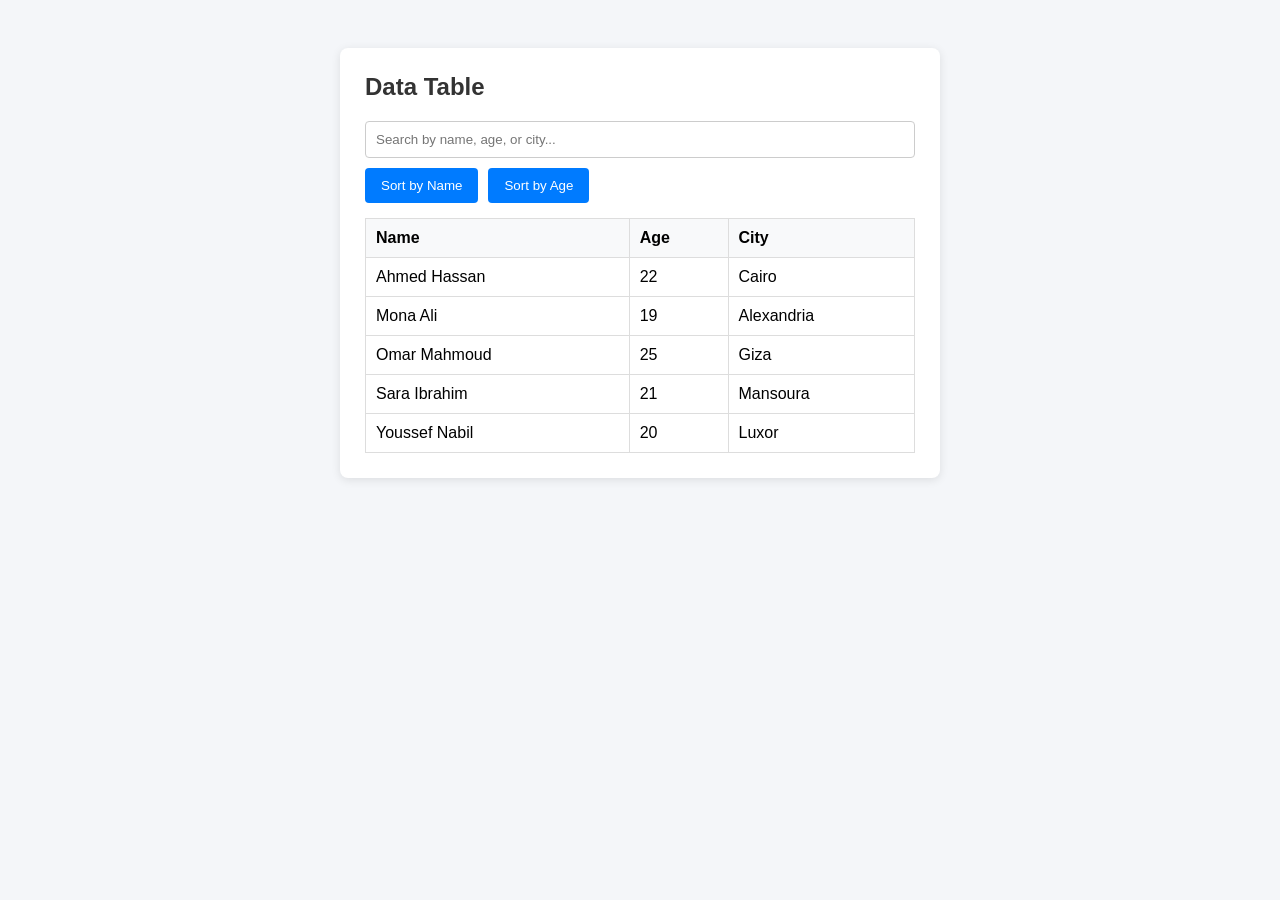
==== data.html @ 94228a3a "task" ====
<!DOCTYPE html>
<html lang="en">
<head>
  <meta charset="UTF-8">
  <meta name="viewport" content="width=device-width, initial-scale=1.0">
  <title>Data Table with Search & Sort</title>
  <link rel="stylesheet" href="style.css">
</head>
<body>
  <div class="container">
    <h2>Data Table</h2>
    
    <div class="controls">
      <input type="text" id="searchInput" placeholder="Search by name, age, or city...">
      <div class="btn-group">
        <button id="sortNameBtn">Sort by Name</button>
        <button id="sortAgeBtn">Sort by Age</button>
      </div>
    </div>

    <table>
      <thead>
        <tr>
          <th>Name</th>
          <th>Age</th>
          <th>City</th>
        </tr>
      </thead>
      <tbody id="tableBody">
      </tbody>
    </table>
  </div>

  <script>
    // Array of objects
    let data = [
      { name: "Ahmed Hassan", age: 22, city: "Cairo" },
      { name: "Mona Ali", age: 19, city: "Alexandria" },
      { name: "Omar Mahmoud", age: 25, city: "Giza" },
      { name: "Sara Ibrahim", age: 21, city: "Mansoura" },
      { name: "Youssef Nabil", age: 20, city: "Luxor" }
    ];

    let currentData = [...data];
    let sortNameAsc = true;
    let sortAgeAsc = true;

    const tableBody = document.getElementById('tableBody');
    const searchInput = document.getElementById('searchInput');

    function renderTable(items) {
      tableBody.innerHTML = '';
      if (items.length === 0) {
        tableBody.innerHTML = '<tr><td colspan="3" style="text-align:center;">No records found</td></tr>';
        return;
      }
      items.forEach(item => {
        const row = document.createElement('tr');
        row.innerHTML = `
          <td>${item.name}</td>
          <td>${item.age}</td>
          <td>${item.city}</td>
        `;
        tableBody.appendChild(row);
      });
    }

    // Live search filter
    searchInput.addEventListener('input', function() {
      const term = this.value.toLowerCase().trim();
      currentData = data.filter(item => 
        item.name.toLowerCase().includes(term) ||
        item.age.toString().includes(term) ||
        item.city.toLowerCase().includes(term)
      );
      renderTable(currentData);
    });

    // Sort by name
    document.getElementById('sortNameBtn').addEventListener('click', () => {
      currentData.sort((a, b) => sortNameAsc ? a.name.localeCompare(b.name) : b.name.localeCompare(a.name));
      sortNameAsc = !sortNameAsc;
      renderTable(currentData);
    });

    // Sort by age
    document.getElementById('sortAgeBtn').addEventListener('click', () => {
      currentData.sort((a, b) => sortAgeAsc ? a.age - b.age : b.age - a.age);
      sortAgeAsc = !sortAgeAsc;
      renderTable(currentData);
    });

    // Initial render
    renderTable(currentData);
  </script>
</body>
</html>
---- style.css ----
* {
  box-sizing: border-box;
  font-family: Arial, sans-serif;
}

body {
  background-color: #f4f6f9;
  display: flex;
  justify-content: center;
  padding: 40px 20px;
}

.container {
  background: white;
  padding: 25px;
  border-radius: 8px;
  box-shadow: 0 2px 10px rgba(0,0,0,0.1);
  width: 100%;
  max-width: 600px;
}

h2 {
  margin-top: 0;
  color: #333;
}

.form-group {
  margin-bottom: 15px;
}

label {
  display: block;
  margin-bottom: 5px;
  font-weight: bold;
}

input[type="text"],
input[type="email"],
input[type="password"],
input[type="number"] {
  width: 100%;
  padding: 10px;
  border: 1px solid #ccc;
  border-radius: 4px;
}

.error-msg {
  color: #e74c3c;
  font-size: 13px;
  display: block;
  margin-top: 4px;
}

button {
  background-color: #007bff;
  color: white;
  border: none;
  padding: 10px 16px;
  border-radius: 4px;
  cursor: pointer;
}

button:hover {
  background-color: #0056b3;
}

.controls {
  display: flex;
  flex-direction: column;
  gap: 10px;
  margin-bottom: 15px;
}

.btn-group {
  display: flex;
  gap: 10px;
}

table {
  width: 100%;
  border-collapse: collapse;
}

th, td {
  border: 1px solid #ddd;
  padding: 10px;
  text-align: left;
}

th {
  background-color: #f8f9fa;
}
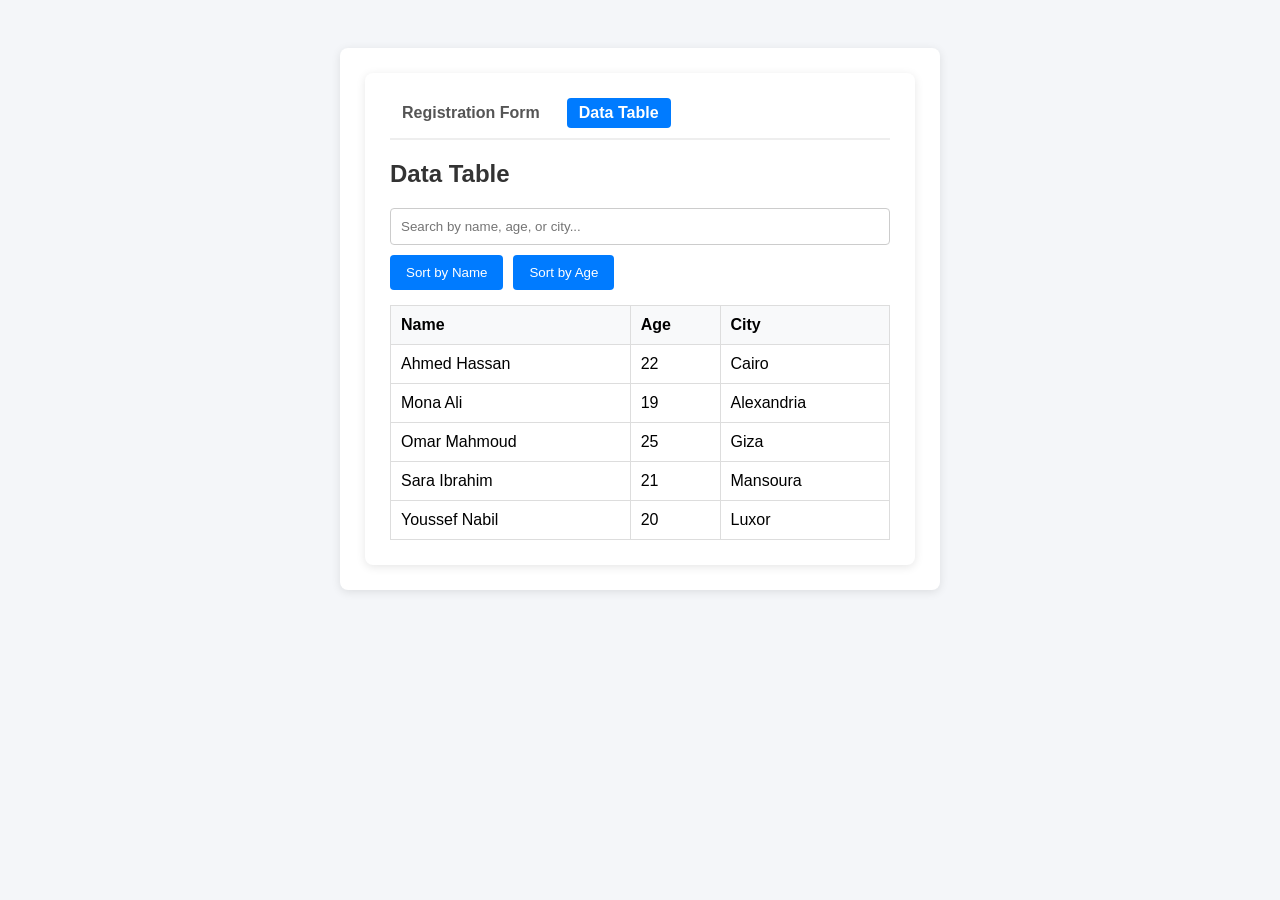
==== commit 69b83d62: "final" ====
--- a/data.html
+++ b/data.html
@@ -8,6 +8,14 @@
 </head>
 <body>
   <div class="container">
+
+    <div class="container">
+
+  <nav class="nav-links">
+    <a href="validation.html">Registration Form</a>
+    <a href="data.html" class="active">Data Table</a>
+  </nav>
+
     <h2>Data Table</h2>
     
     <div class="controls">
@@ -94,4 +102,4 @@
     renderTable(currentData);
   </script>
 </body>
-</html>+</html> 
--- a/style.css
+++ b/style.css
@@ -89,4 +89,30 @@
 
 th {
   background-color: #f8f9fa;
+}
+
+.nav-links {
+  display: flex;
+  gap: 15px;
+  margin-bottom: 20px;
+  border-bottom: 2px solid #eee;
+  padding-bottom: 10px;
+}
+
+.nav-links a {
+  text-decoration: none;
+  color: #555;
+  font-weight: bold;
+  padding: 6px 12px;
+  border-radius: 4px;
+}
+
+.nav-links a:hover {
+  background-color: #e9ecef;
+  color: #007bff;
+}
+
+.nav-links a.active {
+  background-color: #007bff;
+  color: white;
 }
